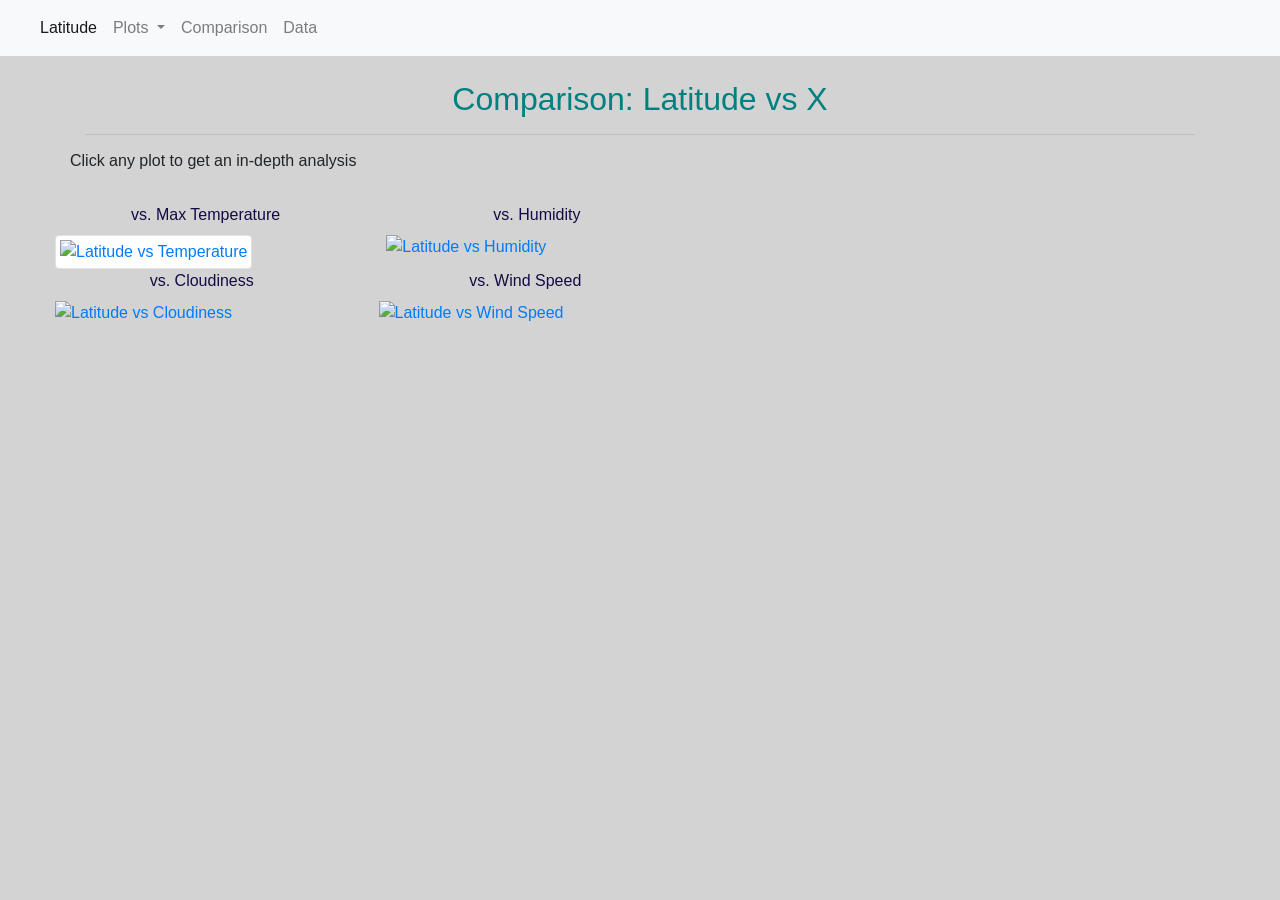
==== comparison.html @ 0cd61c9d "moved to main directory and fixed paths" ====
<!DOCTYPE html>

<html lang="en">

    <head>
        <meta charset="utf-8">
        <title>Comparisons</title>

        <link rel="stylesheet" href="https://stackpath.bootstrapcdn.com/bootstrap/4.3.1/css/bootstrap.min.css" integrity="sha384-ggOyR0iXCbMQv3Xipma34MD+dH/1fQ784/j6cY/iJTQUOhcWr7x9JvoRxT2MZw1T" crossorigin="anonymous">
  
        <link rel="stylesheet" type="text/css" href="style.css">

    </head>

    <body style = background-color:lightgray>

        <div id="nav-placeholder">
            
        </div>



        <div class="container">

            <div class="row">
                <div class="col-md-12">
                    <br>
                    <h2>Comparison: Latitude vs X </h2>
                    <hr>
            </div>

            <div class="row">
                <div class="col-md-12">

                    <h6>Click any plot to get an in-depth analysis</h6>
                    <br>
            </div>


            <div class="row">
                <div class="col-md-6">
                    <a target="_blank" href="latitude_vs_max_temp.html">
                    <label class="compare-label">vs. Max Temperature</label>
                    <img src="../assets/images/Fig1.png" class = "img-thumbnail" alt="Latitude vs Temperature" style="width:100%;height:auto;">
                    </a>
                </div>

                <div class="col-md-6">
                    <a target="_blank" href="latitude_vs_humidity.html">
                    <label class="compare-label">vs. Humidity</label>
                    <img src="../assets/images/Fig2.png" alt="Latitude vs Humidity" style="width:100%;height:auto;">
                    </a>
                </div>
            </div>

            <hr>

            <div class="row">
                <div class="col-md-6">
                    <a target="_blank" href="latitude_vs_cloudiness.html">
                    <label class="compare-label">vs. Cloudiness</label>
                    <img src="../assets/images/Fig3.png" alt="Latitude vs Cloudiness" style="width:100%;height:auto;">
                    </a>
                </div>

                <div class="col-md-6">
                    <a target="_blank" href="latitude_vs_wind_speed.html">
                    <label class="compare-label">vs. Wind Speed</label>
                    <img src="../assets/images/Fig4.png" alt="Latitude vs Wind Speed" style="width:100%;height:auto;">
                    </a>
                </div>
            </div>
        </div>

      <script src="https://code.jquery.com/jquery-3.3.1.slim.min.js" integrity="sha384-q8i/X+965DzO0rT7abK41JStQIAqVgRVzpbzo5smXKp4YfRvH+8abtTE1Pi6jizo" crossorigin="anonymous"></script>
      <script src="https://cdnjs.cloudflare.com/ajax/libs/popper.js/1.14.7/umd/popper.min.js" integrity="sha384-UO2eT0CpHqdSJQ6hJty5KVphtPhzWj9WO1clHTMGa3JDZwrnQq4sF86dIHNDz0W1" crossorigin="anonymous"></script>
      <script src="https://stackpath.bootstrapcdn.com/bootstrap/4.3.1/js/bootstrap.min.js" integrity="sha384-JjSmVgyd0p3pXB1rRibZUAYoIIy6OrQ6VrjIEaFf/nJGzIxFDsf4x0xIM+B07jRM" crossorigin="anonymous"></script>

      <script src="https://ajax.googleapis.com/ajax/libs/jquery/3.1.0/jquery.min.js"></script>


      <script>
        $( document ).ready(function() {
          $("#nav-placeholder").load("nav_bar.html");
        });
      </script>

    </body>

</html>
---- style.css ----
h2 {
    color:teal;
    text-align: center;
}

h3 {color:teal;}

h4 {
    color:rgb(17, 57, 109);
    text-align: center;
}

.compare-label {
    text-align: center; 
    color:rgb(19, 12, 68); 
    width: 100%;
    cursor: pointer;
}
  
.purple {color: purple;}
  
#red {color: red;}
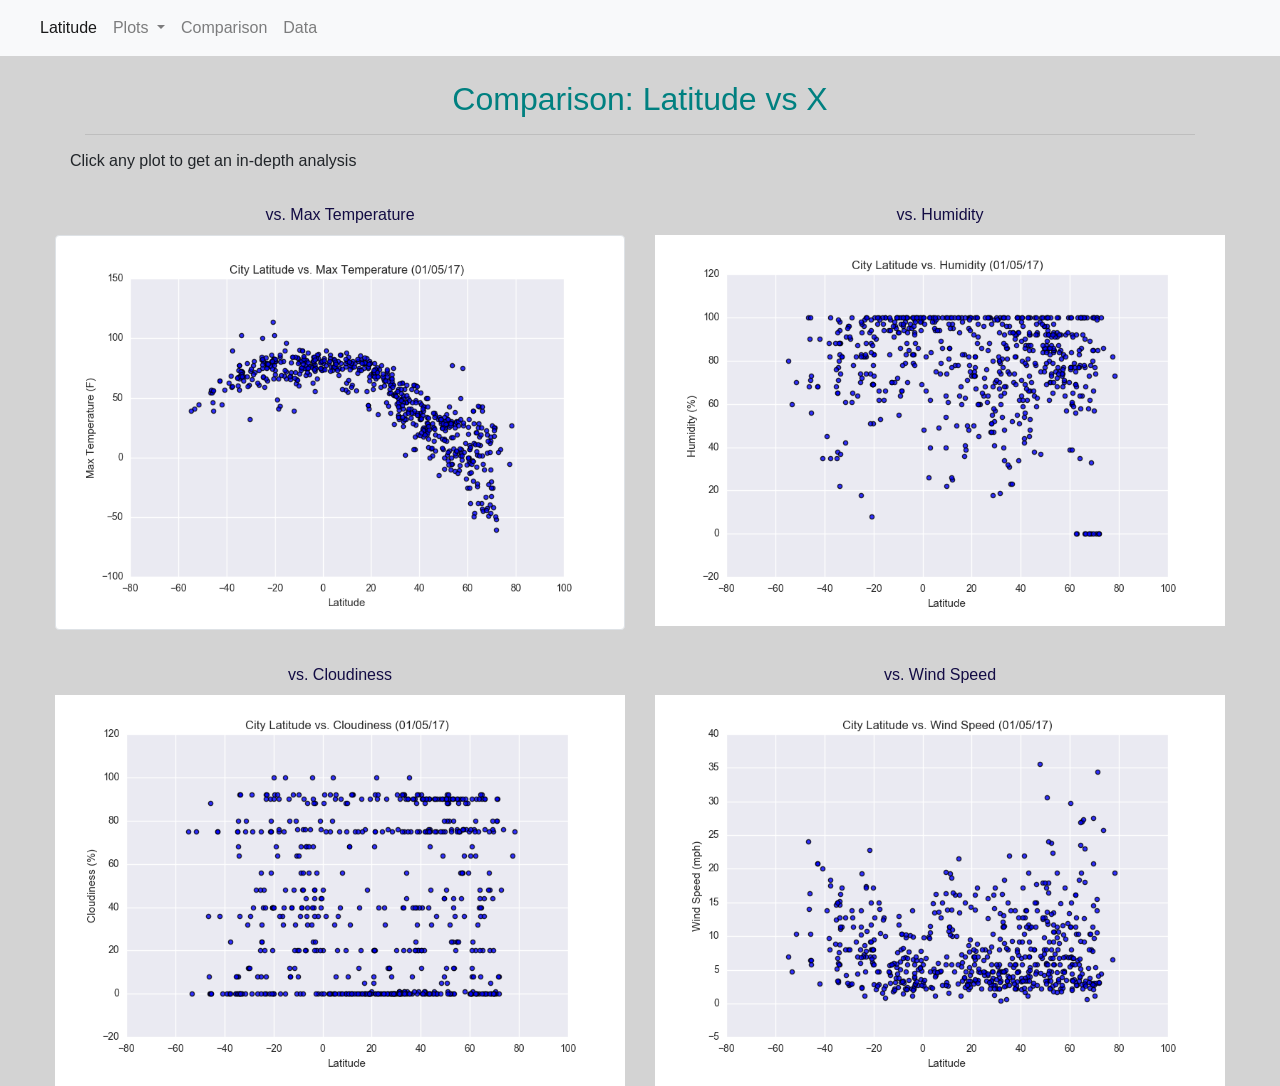
==== commit 49a50821: "fixed all paths" ====
--- a/comparison.html
+++ b/comparison.html
@@ -41,14 +41,14 @@
                 <div class="col-md-6">
                     <a target="_blank" href="latitude_vs_max_temp.html">
                     <label class="compare-label">vs. Max Temperature</label>
-                    <img src="../assets/images/Fig1.png" class = "img-thumbnail" alt="Latitude vs Temperature" style="width:100%;height:auto;">
+                    <img src="Resources/assets/images/Fig1.png" class = "img-thumbnail" alt="Latitude vs Temperature" style="width:100%;height:auto;">
                     </a>
                 </div>
 
                 <div class="col-md-6">
                     <a target="_blank" href="latitude_vs_humidity.html">
                     <label class="compare-label">vs. Humidity</label>
-                    <img src="../assets/images/Fig2.png" alt="Latitude vs Humidity" style="width:100%;height:auto;">
+                    <img src="Resources/assets/images/Fig2.png" alt="Latitude vs Humidity" style="width:100%;height:auto;">
                     </a>
                 </div>
             </div>
@@ -59,14 +59,14 @@
                 <div class="col-md-6">
                     <a target="_blank" href="latitude_vs_cloudiness.html">
                     <label class="compare-label">vs. Cloudiness</label>
-                    <img src="../assets/images/Fig3.png" alt="Latitude vs Cloudiness" style="width:100%;height:auto;">
+                    <img src="Resources/assets/images/Fig3.png" alt="Latitude vs Cloudiness" style="width:100%;height:auto;">
                     </a>
                 </div>
 
                 <div class="col-md-6">
                     <a target="_blank" href="latitude_vs_wind_speed.html">
                     <label class="compare-label">vs. Wind Speed</label>
-                    <img src="../assets/images/Fig4.png" alt="Latitude vs Wind Speed" style="width:100%;height:auto;">
+                    <img src="Resources/assets/images/Fig4.png" alt="Latitude vs Wind Speed" style="width:100%;height:auto;">
                     </a>
                 </div>
             </div>
